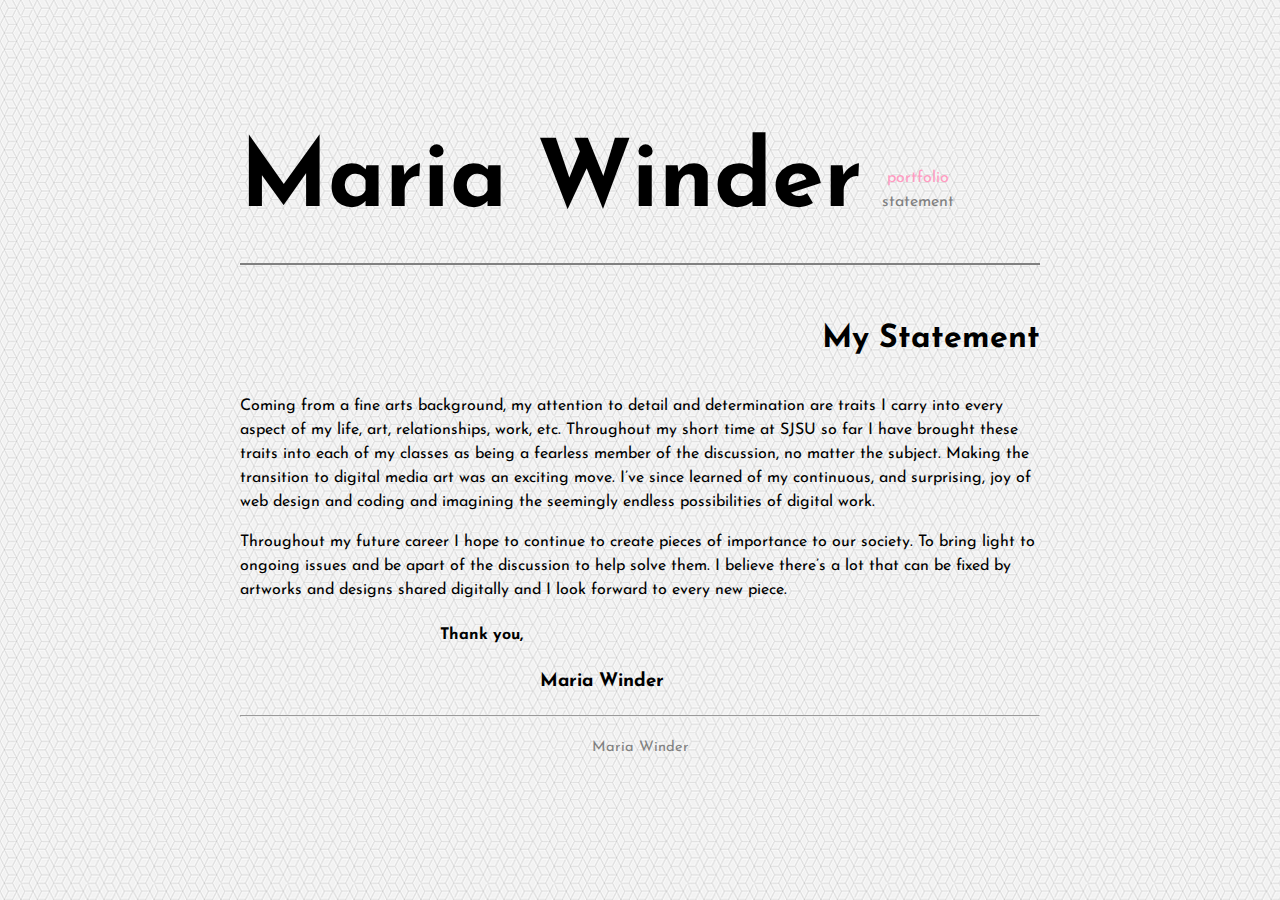
==== statement.html @ 0a06e8f7 "added files" ====
<!DOCTYPE html>
<html>

<head>
  <meta charset="UTF-8">
  <title>Statement | Maria Winder</title>
  <meta name="Author" content="Maria"/>
  <meta name="viewport" content="width=device-width, initial-scale=1">
  <link rel="stylesheet" type="text/css" href="main.css">
  <link href="https://fonts.googleapis.com/css?family=Josefin+Sans" rel="stylesheet">
</head>

<header>
        <h1 class="MariaWinder">Maria Winder</h1>
           <nav>
            <ul>
                <li><a class="home-lk" href="index.html">portfolio</a></li>
                <li><a class="statement-lk on" href="statement.html">statement</a></li>
                <!--<li><a class="portfolio-lk" href="portfolio.html">portfolio</a></li>-->
            </ul>
        </nav>
</header>

<body>
  <h1> My Statement</h1>
  <p>Coming from a fine arts background, my attention to detail and  determination are traits I carry into every aspect of my life, art, relationships, work,  etc. Throughout my short time at SJSU so far I have brought these traits into each of  my classes as being a fearless member of the discussion, no matter the subject.  Making the transition to digital media art was an exciting move. I’ve since learned of  my continuous, and surprising, joy of web design and coding and imagining the  seemingly endless possibilities of digital work.</p>
<p>Throughout my future career I hope to continue to create pieces of  importance to our society. To bring light to ongoing issues and be apart of the  discussion to help solve them. I believe there’s a lot that can be fixed by artworks  and designs shared digitally and I look forward to every new piece.
</p>
<h4>Thank you,</h4>
<h3 class="mw">Maria Winder</h3>


<hr>
<footer>Maria Winder</footer>

</body>

</html>
---- main.css ----
html{
  background-image:url(images/qbkls.png);
}

header{
    text-decoration: none;
    display: block;
}

.MariaWinder{
    margin-bottom: 0;
    font-size: 40pt;
    text-align: left;
}

nav{
    list-style:none;
    padding: 0;
}

ul{
    list-style-type: none;
}

li{
    text-align: center;
}


body {
  margin: 30px auto;
  max-width: 60%;
  font-family: 'Josefin Sans', sans-serif;
  line-height: 1.5;
  padding: 30px 20px;
  text-align: left;
}

h1 {
  padding: 20px 0px 10px 0px;
}

a {
  color: #FF9CC2;
  text-decoration:none;
}

img {
  display: block;
  margin: 0px auto;
  width: 100%;
}

.portfolio-item {
  margin-top: 35px;
  padding: 10px;
}

.on{
  color: gray;
}

iframe{
  max-width: 100%;
  margin-left: 75px;
}

.iframe{
  margin-left: 75px;
}

footer{
  margin-top: 20px;
  color: gray;
  text-align: center;
  font-size: 11pt;
}

@media screen and (min-width:700px){

     body{
         margin: auto;
         max-width: 800px;
     }
     header{
         text-align: left;
         margin-bottom: 30px;
         border-bottom: solid gray 2px;
     }
     .MariaWinder{
         font-size: 70pt;
         display: inline-block;
         margin-bottom: 0px;
     }
     nav{
         display: inline-block;
         text-align: left;
     }
     ul{
         padding-left: 0;
         margin-left: 15px;
     }

     h1{
       text-align: right;
     }

     h2{
       text-align: right;
       font-size: 25pt;
     }

     h4{
       margin-left: 200px;
     }

     .mw{
       margin-left: 300px;
     }
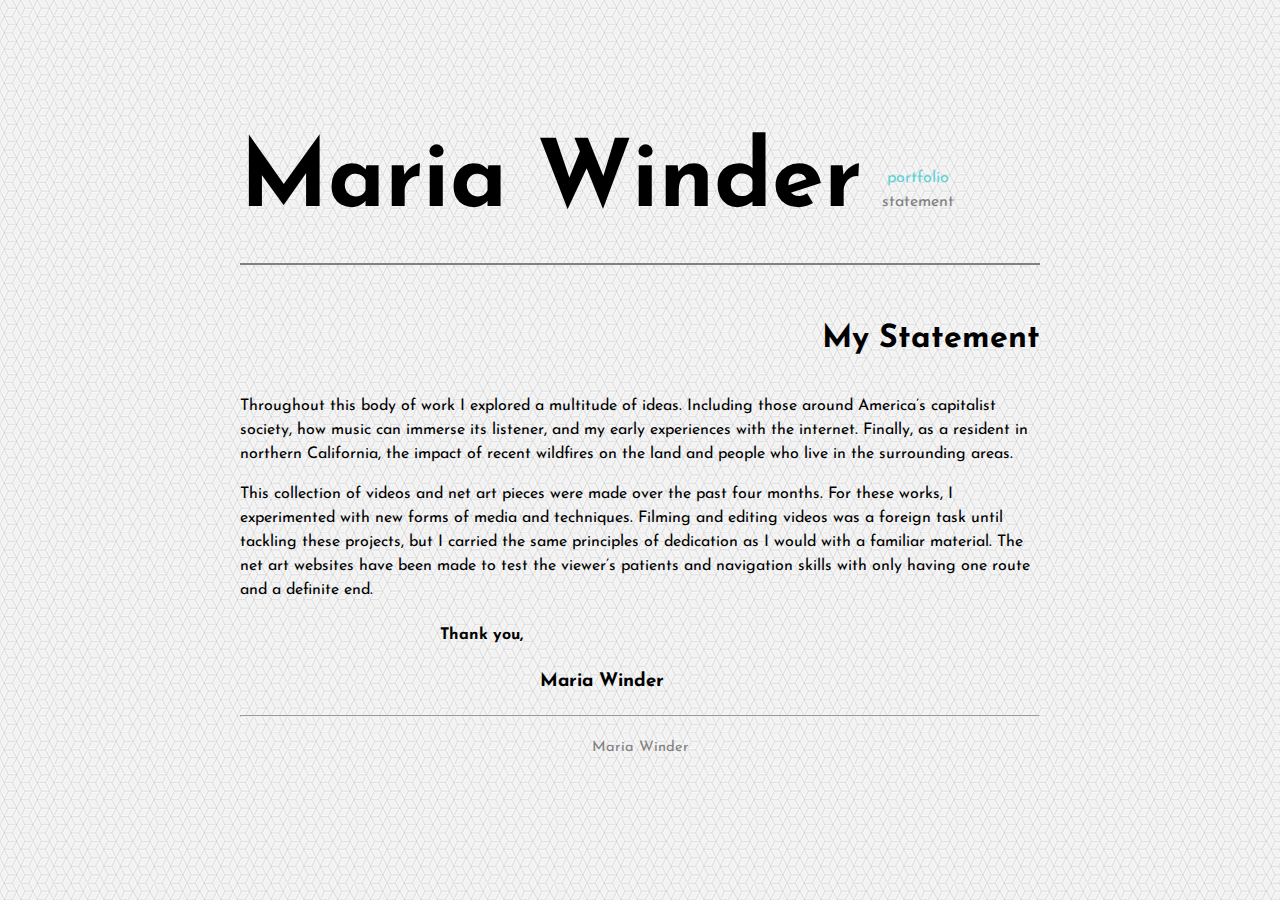
==== commit 4d97ccd6: "changed statement and color" ====
--- a/statement.html
+++ b/statement.html
@@ -23,8 +23,9 @@
 
 <body>
   <h1> My Statement</h1>
-  <p>Coming from a fine arts background, my attention to detail and  determination are traits I carry into every aspect of my life, art, relationships, work,  etc. Throughout my short time at SJSU so far I have brought these traits into each of  my classes as being a fearless member of the discussion, no matter the subject.  Making the transition to digital media art was an exciting move. I’ve since learned of  my continuous, and surprising, joy of web design and coding and imagining the  seemingly endless possibilities of digital work.</p>
-<p>Throughout my future career I hope to continue to create pieces of  importance to our society. To bring light to ongoing issues and be apart of the  discussion to help solve them. I believe there’s a lot that can be fixed by artworks  and designs shared digitally and I look forward to every new piece.
+  <p> Throughout this body of work I explored a multitude of ideas. Including those around America’s capitalist society, how music can immerse its listener, and my early experiences with the internet. Finally, as a resident in northern California, the impact of recent wildfires on the land and people who live in the surrounding areas.
+</p>
+<p> This collection of videos and net art pieces were made over the past four months. For these works, I experimented with new forms of media and techniques. Filming and editing videos was a foreign task until tackling these projects, but I carried the same principles of dedication as I would with a familiar material. The net art websites have been made to test the viewer’s patients and navigation skills with only having one route and a definite end.
 </p>
 <h4>Thank you,</h4>
 <h3 class="mw">Maria Winder</h3>
--- a/main.css
+++ b/main.css
@@ -41,7 +41,7 @@
 }
 
 a {
-  color: #FF9CC2;
+  color: #5DD2D6;
   text-decoration:none;
 }
 
